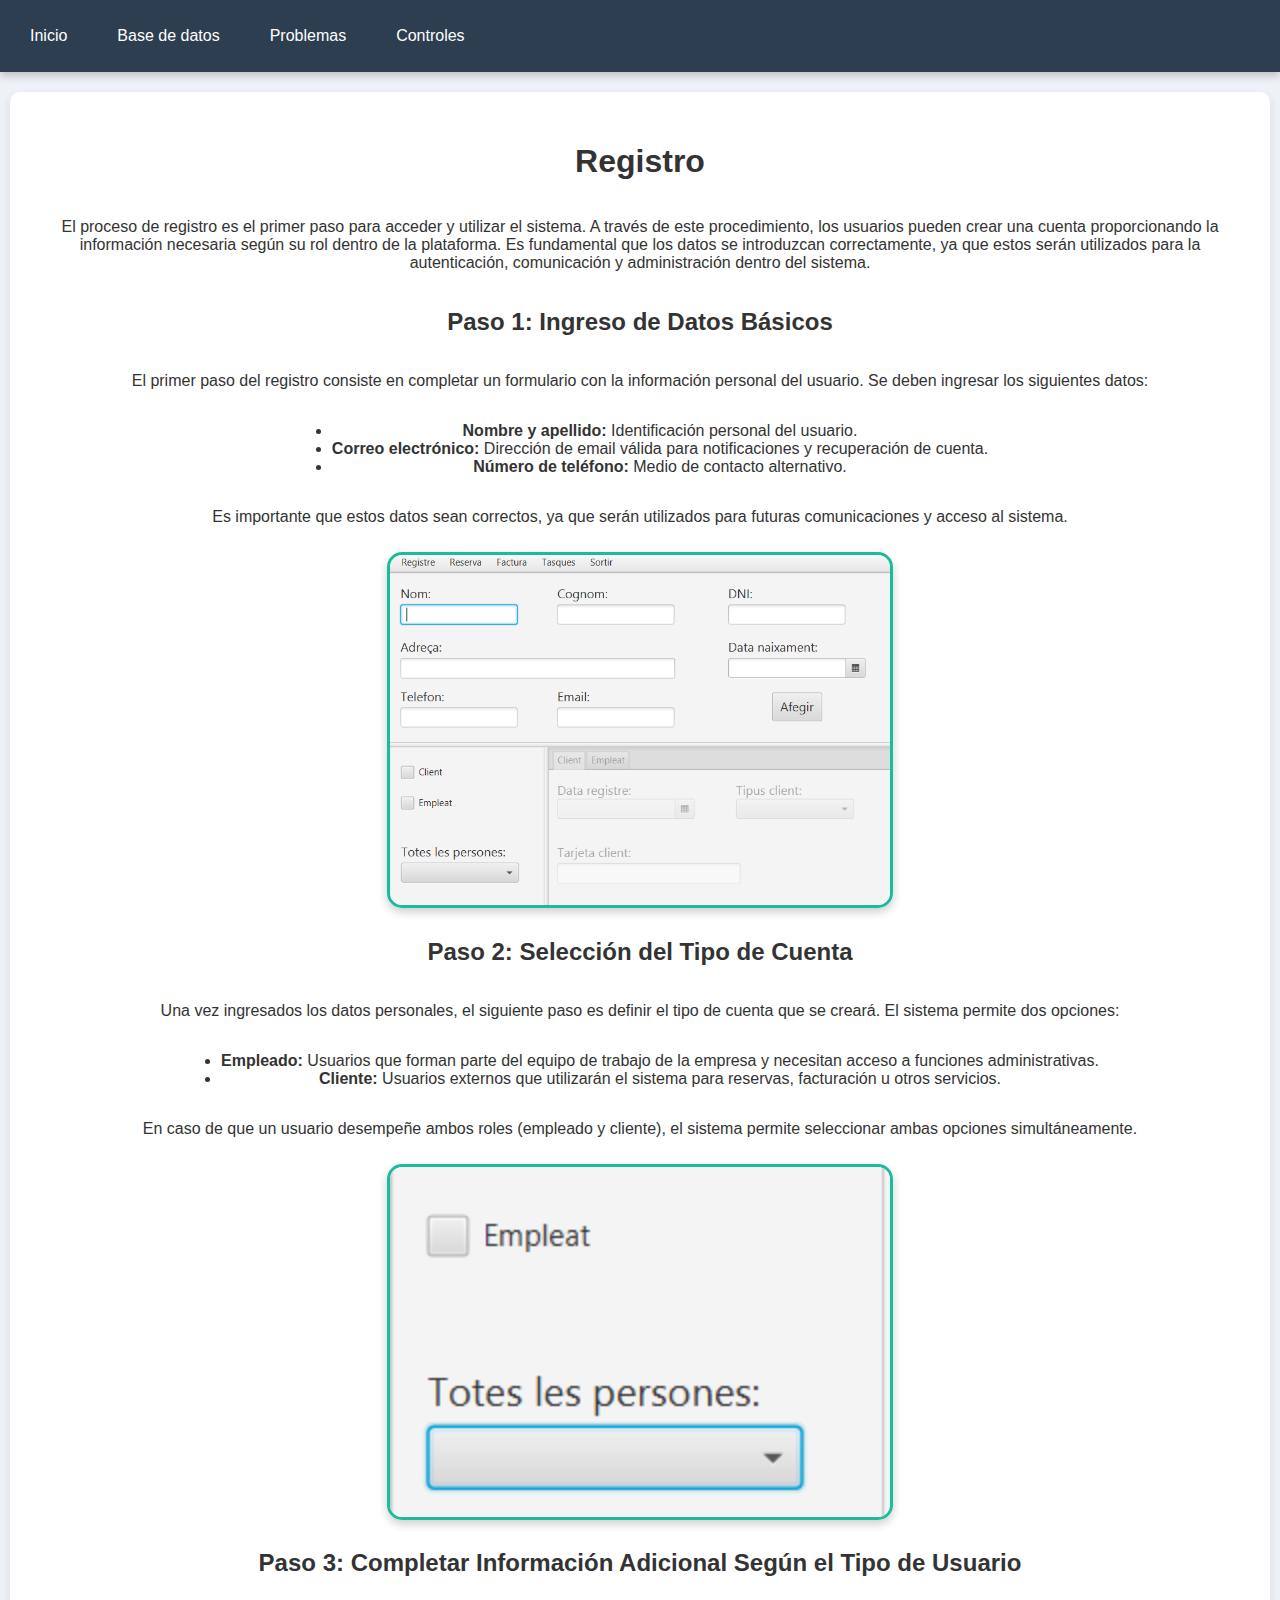
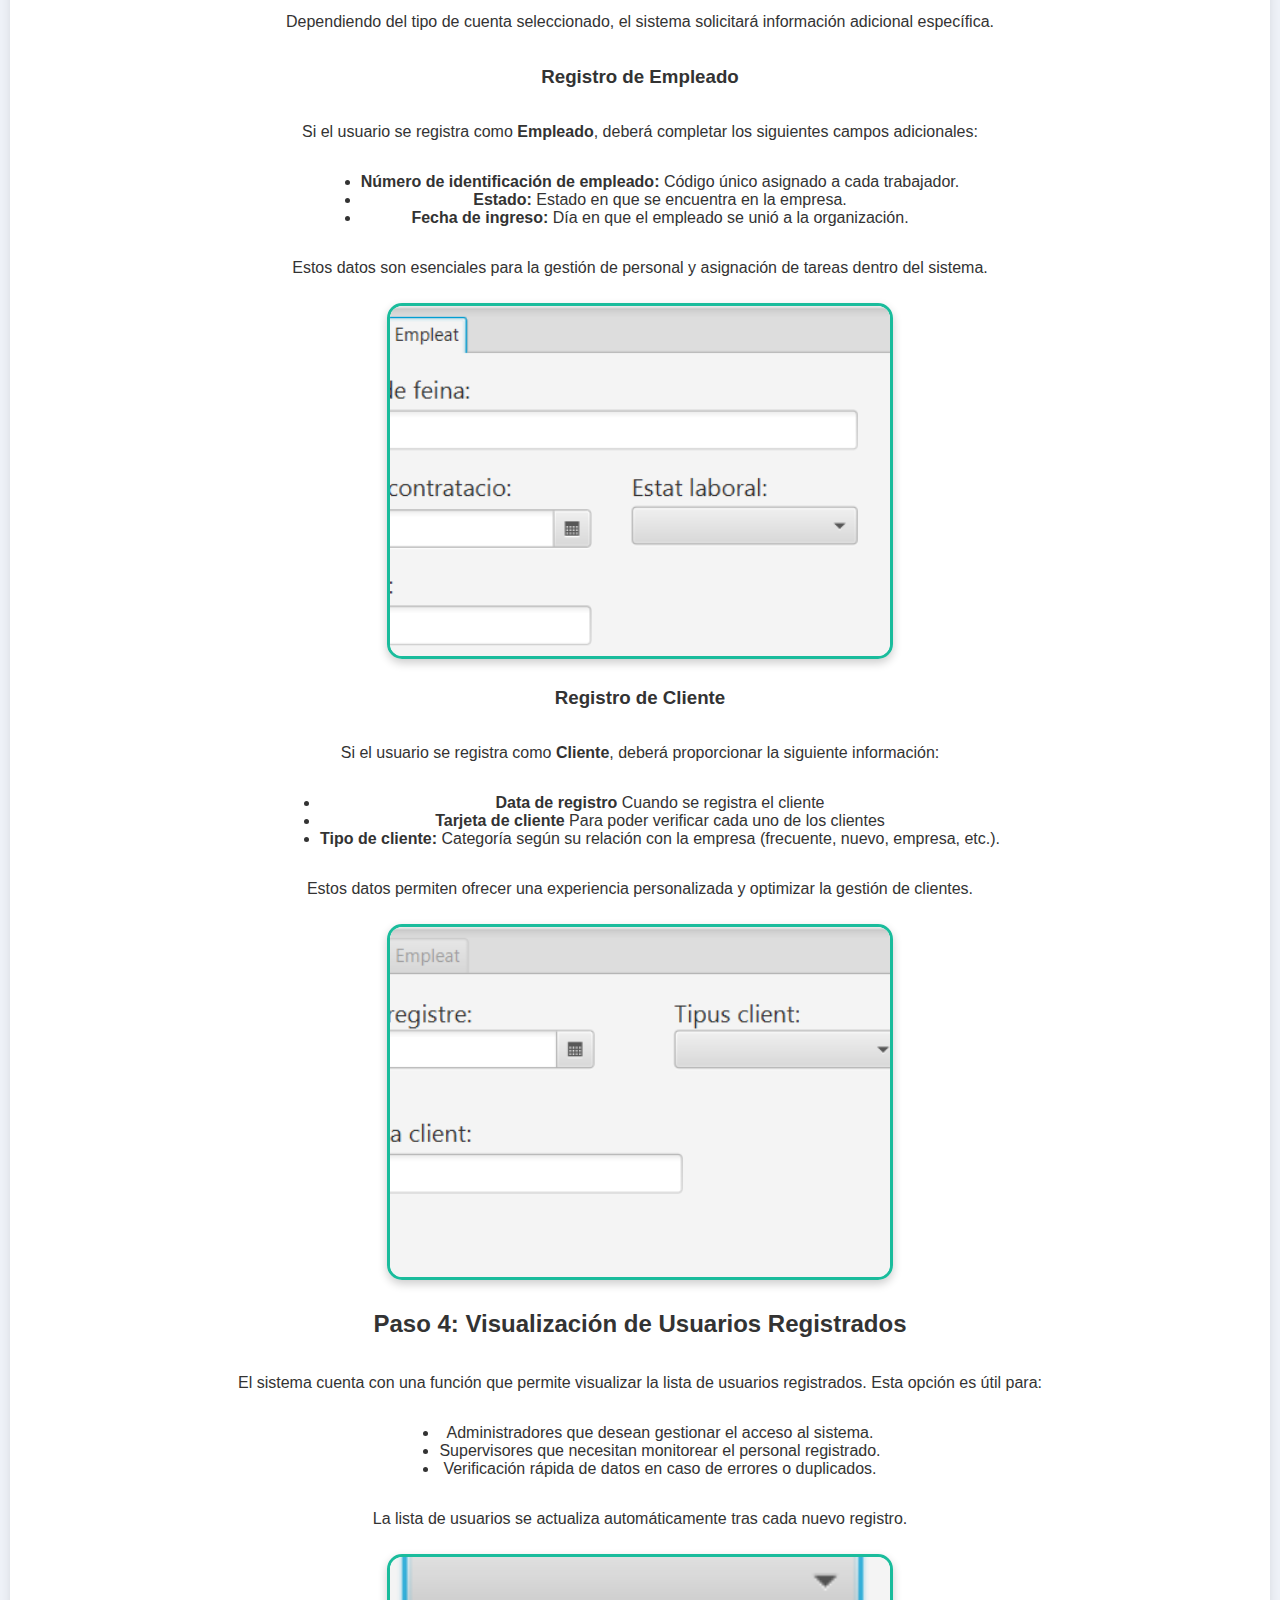
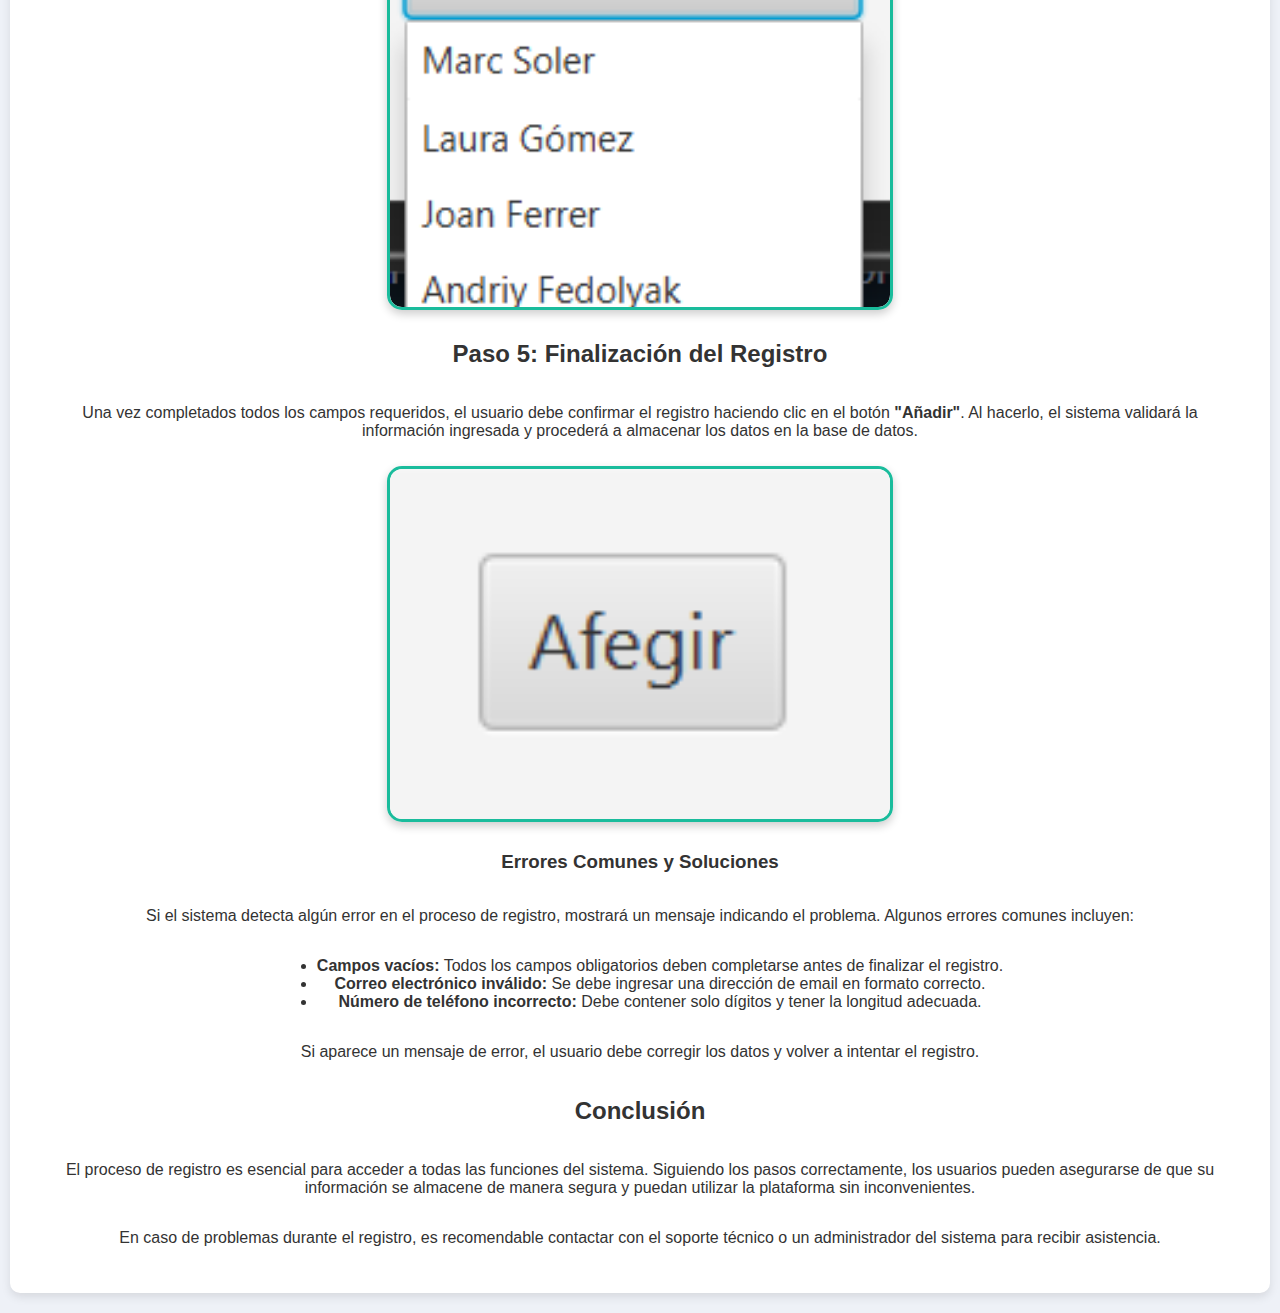
==== control1.html @ 5a4e7522 "Add files via upload" ====
<!DOCTYPE html>
<html lang="es">
<head>
    <meta charset="UTF-8">
    <meta name="viewport" content="width=device-width, initial-scale=1.0">
    <title>Registro</title>
    <link rel="stylesheet" href="styles.css">
</head>
<body>
    <nav>
        <ul class="menu">
            <li><a href="index.html">Inicio</a></li>
            <li><a href="base_de_datos.html">Base de datos</a></li>
            <li><a href="problemas.html">Problemas</a></li>
            <li>
                <a href="#">Controles</a>
                <ul class="submenu">
                    <li><a href="control2.html">Reserva</a></li>
                    <li><a href="control3.html">Factura</a></li>
                    <li><a href="control4.html">Crear Tarea</a></li>
                    <li><a href="control5.html">Modificar Tarea</a></li>
                </ul>
            </li>
        </ul>
    </nav>
    <div class="container">
        <h1>Registro</h1>
        <p>El proceso de registro es el primer paso para acceder y utilizar el sistema. A través de este procedimiento, los usuarios pueden crear una cuenta proporcionando la información necesaria según su rol dentro de la plataforma. Es fundamental que los datos se introduzcan correctamente, ya que estos serán utilizados para la autenticación, comunicación y administración dentro del sistema.</p>

        <h2>Paso 1: Ingreso de Datos Básicos</h2>
        <p>El primer paso del registro consiste en completar un formulario con la información personal del usuario. Se deben ingresar los siguientes datos:</p>
        <ul>
            <li><strong>Nombre y apellido:</strong> Identificación personal del usuario.</li>
            <li><strong>Correo electrónico:</strong> Dirección de email válida para notificaciones y recuperación de cuenta.</li>
            <li><strong>Número de teléfono:</strong> Medio de contacto alternativo.</li>
        </ul>
        <p>Es importante que estos datos sean correctos, ya que serán utilizados para futuras comunicaciones y acceso al sistema.</p>
        <div class="image-frame">
            <img src="Imagen/registro1.png" alt="Formulario de registro inicial">
        </div>

        <h2>Paso 2: Selección del Tipo de Cuenta</h2>
        <p>Una vez ingresados los datos personales, el siguiente paso es definir el tipo de cuenta que se creará. El sistema permite dos opciones:</p>
        <ul>
            <li><strong>Empleado:</strong> Usuarios que forman parte del equipo de trabajo de la empresa y necesitan acceso a funciones administrativas.</li>
            <li><strong>Cliente:</strong> Usuarios externos que utilizarán el sistema para reservas, facturación u otros servicios.</li>
        </ul>
        <p>En caso de que un usuario desempeñe ambos roles (empleado y cliente), el sistema permite seleccionar ambas opciones simultáneamente.</p>
        <div class="image-frame">
            <img src="Imagen/registro2.png" alt="Selección de tipo de cuenta">
        </div>

        <h2>Paso 3: Completar Información Adicional Según el Tipo de Usuario</h2>
        <p>Dependiendo del tipo de cuenta seleccionado, el sistema solicitará información adicional específica.</p>

        <h3>Registro de Empleado</h3>
        <p>Si el usuario se registra como <strong>Empleado</strong>, deberá completar los siguientes campos adicionales:</p>
        <ul>
            <li><strong>Número de identificación de empleado:</strong> Código único asignado a cada trabajador.</li>
            <li><strong>Estado:</strong> Estado en que se encuentra en la empresa.</li>
            <li><strong>Fecha de ingreso:</strong> Día en que el empleado se unió a la organización.</li>
        </ul>
        <p>Estos datos son esenciales para la gestión de personal y asignación de tareas dentro del sistema.</p>
        <div class="image-frame">
            <img src="Imagen/registro4.png" alt="Formulario de registro para empleados">
        </div>

        <h3>Registro de Cliente</h3>
        <p>Si el usuario se registra como <strong>Cliente</strong>, deberá proporcionar la siguiente información:</p>
        <ul>
            <li><strong>Data de registro</strong> Cuando se registra el cliente</li>
            <li><strong>Tarjeta de cliente</strong> Para poder verificar cada uno de los clientes</li>
            <li><strong>Tipo de cliente:</strong> Categoría según su relación con la empresa (frecuente, nuevo, empresa, etc.).</li>
        </ul>
        <p>Estos datos permiten ofrecer una experiencia personalizada y optimizar la gestión de clientes.</p>
        <div class="image-frame">
            <img src="Imagen/registro3.png" alt="Formulario de registro para clientes">
        </div>

        <h2>Paso 4: Visualización de Usuarios Registrados</h2>
        <p>El sistema cuenta con una función que permite visualizar la lista de usuarios registrados. Esta opción es útil para:</p>
        <ul>
            <li>Administradores que desean gestionar el acceso al sistema.</li>
            <li>Supervisores que necesitan monitorear el personal registrado.</li>
            <li>Verificación rápida de datos en caso de errores o duplicados.</li>
        </ul>
        <p>La lista de usuarios se actualiza automáticamente tras cada nuevo registro.</p>
        <div class="image-frame">
            <img src="Imagen/registro5.png" alt="Lista de usuarios registrados">
        </div>

        <h2>Paso 5: Finalización del Registro</h2>
        <p>Una vez completados todos los campos requeridos, el usuario debe confirmar el registro haciendo clic en el botón <strong>"Añadir"</strong>. Al hacerlo, el sistema validará la información ingresada y procederá a almacenar los datos en la base de datos.</p>
        <div class="image-frame">
            <img src="Imagen/registro6.png" alt="Botón de finalización del registro">
        </div>

        <h3>Errores Comunes y Soluciones</h3>
        <p>Si el sistema detecta algún error en el proceso de registro, mostrará un mensaje indicando el problema. Algunos errores comunes incluyen:</p>
        <ul>
            <li><strong>Campos vacíos:</strong> Todos los campos obligatorios deben completarse antes de finalizar el registro.</li>
            <li><strong>Correo electrónico inválido:</strong> Se debe ingresar una dirección de email en formato correcto.</li>
            <li><strong>Número de teléfono incorrecto:</strong> Debe contener solo dígitos y tener la longitud adecuada.</li>
        </ul>
        <p>Si aparece un mensaje de error, el usuario debe corregir los datos y volver a intentar el registro.</p>

        <h2>Conclusión</h2>
        <p>El proceso de registro es esencial para acceder a todas las funciones del sistema. Siguiendo los pasos correctamente, los usuarios pueden asegurarse de que su información se almacene de manera segura y puedan utilizar la plataforma sin inconvenientes.</p>
        <p>En caso de problemas durante el registro, es recomendable contactar con el soporte técnico o un administrador del sistema para recibir asistencia.</p>
    </div>
</body>
</html>
---- styles.css ----
body {
    font-family: Arial, sans-serif;
    margin: 0;
    padding: 0;
    background-color: #eef1f7;
    color: #333;
}

nav {
    background-color: #2c3e50;
    padding: 15px;
    box-shadow: 0px 4px 8px rgba(0, 0, 0, 0.2);
}

.menu {
    list-style: none;
    padding: 0;
    margin: 0;
    display: flex;
}

.menu > li {
    position: relative;
    margin-right: 20px;
}

.menu > li > a {
    color: white;
    text-decoration: none;
    padding: 12px 15px;
    display: block;
    transition: background 0.3s ease, border-radius 0.3s ease;
    border-radius: 5px;
}

.menu > li > a:hover {
    background: #1abc9c;
    border-radius: 10px;
}

.submenu {
    display: none;
    position: absolute;
    top: 100%;
    left: 0;
    background: #34495e;
    list-style: none;
    padding: 0;
    margin: 0;
    border-radius: 5px;
    box-shadow: 0px 4px 8px rgba(0, 0, 0, 0.2);
}

.submenu li {
    width: 180px;
}

.submenu li a {
    color: white;
    text-decoration: none;
    padding: 12px;
    display: block;
    transition: background 0.3s ease;
}

.submenu li a:hover {
    background: #1abc9c;
}

.menu > li:hover .submenu {
    display: block;
}

.container {
    padding: 30px;
    max-width: 1200px;
    margin: 20px auto;
    background: white;
    border-radius: 10px;
    box-shadow: 0px 4px 10px rgba(0, 0, 0, 0.1);
    display: flex;
    flex-direction: column;
    align-items: center;
    text-align: center;
}

.image-frame {
    width: 500px;
    height: 350px;
    overflow: hidden;
    display: flex;
    justify-content: center;
    align-items: center;
    border: 3px solid #1abc9c;
    border-radius: 15px;
    box-shadow: 0px 4px 10px rgba(0, 0, 0, 0.2);
    transition: transform 0.3s ease;
    margin: 10px auto;
}

.image-frame:hover {
    transform: scale(1.05);
}

.image-frame img {
    width: 100%;
    height: 100%;
    object-fit: cover;
    border-radius: 12px;
}
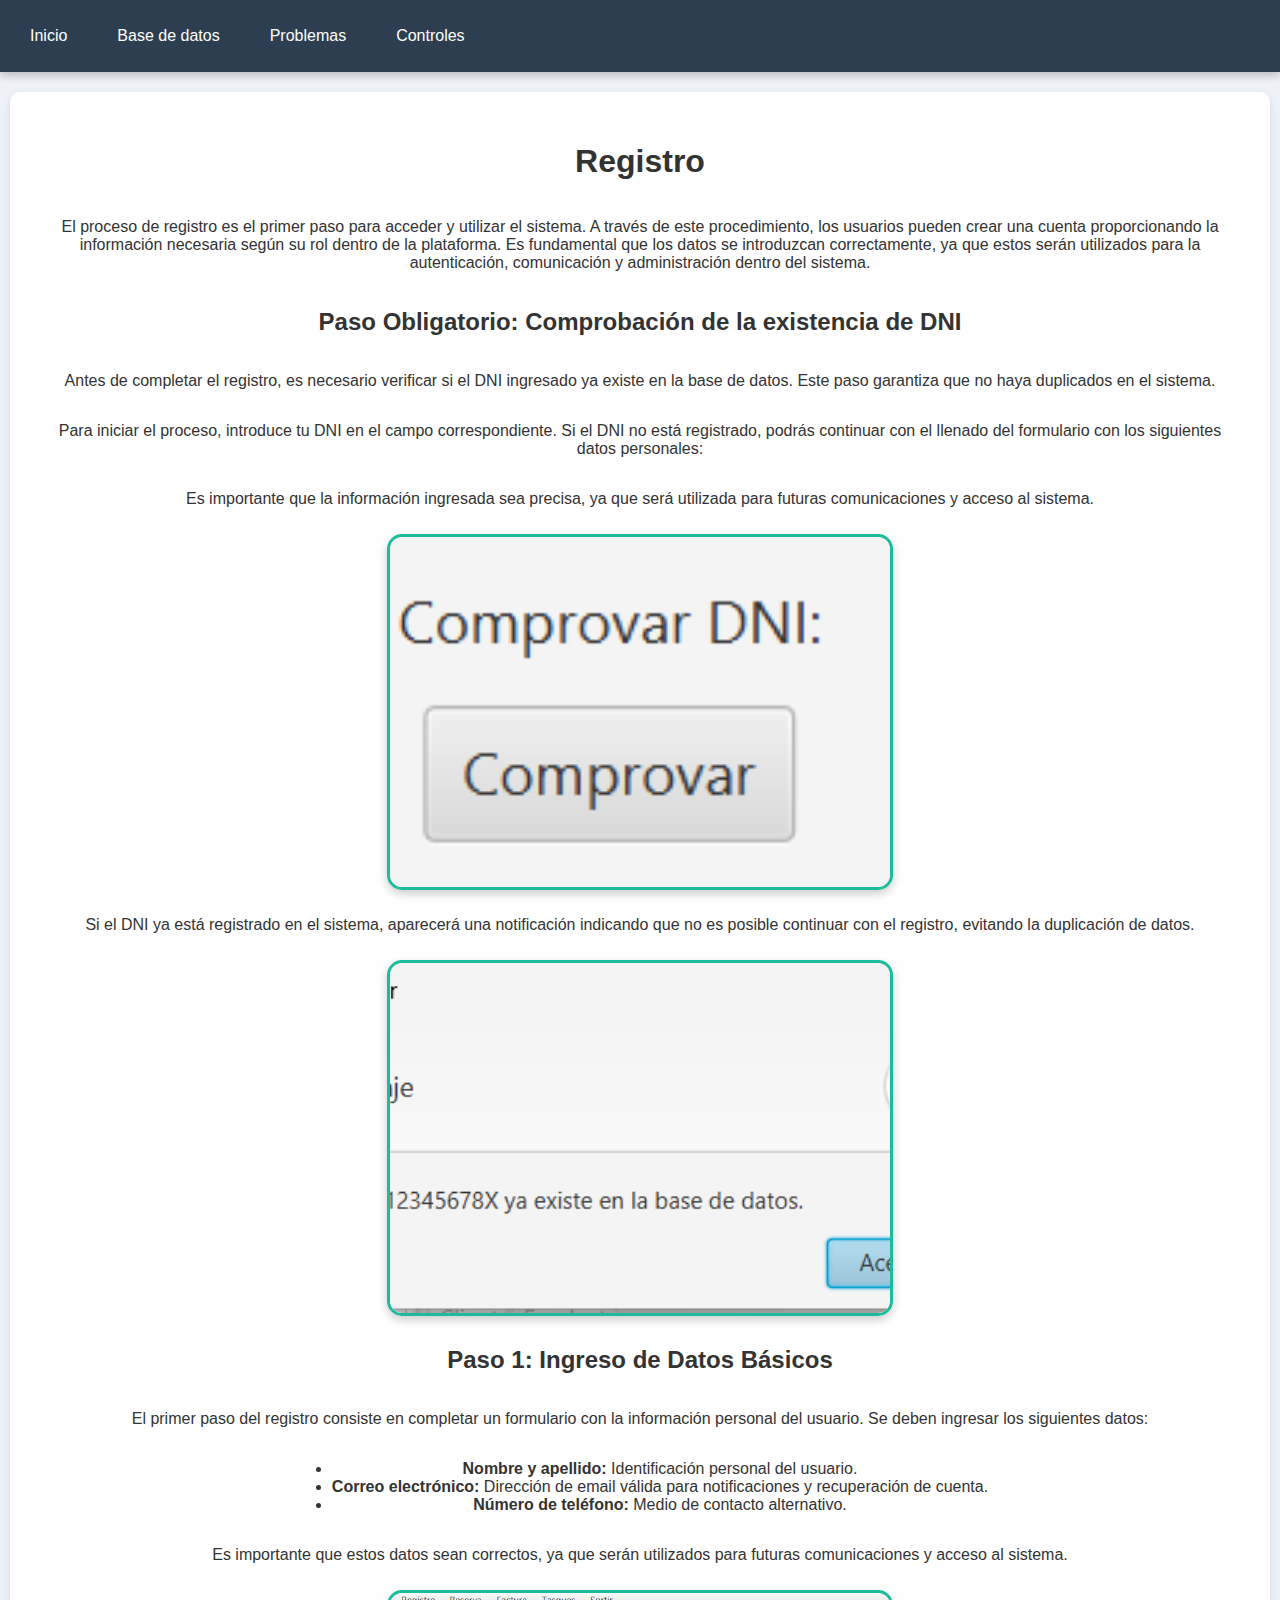
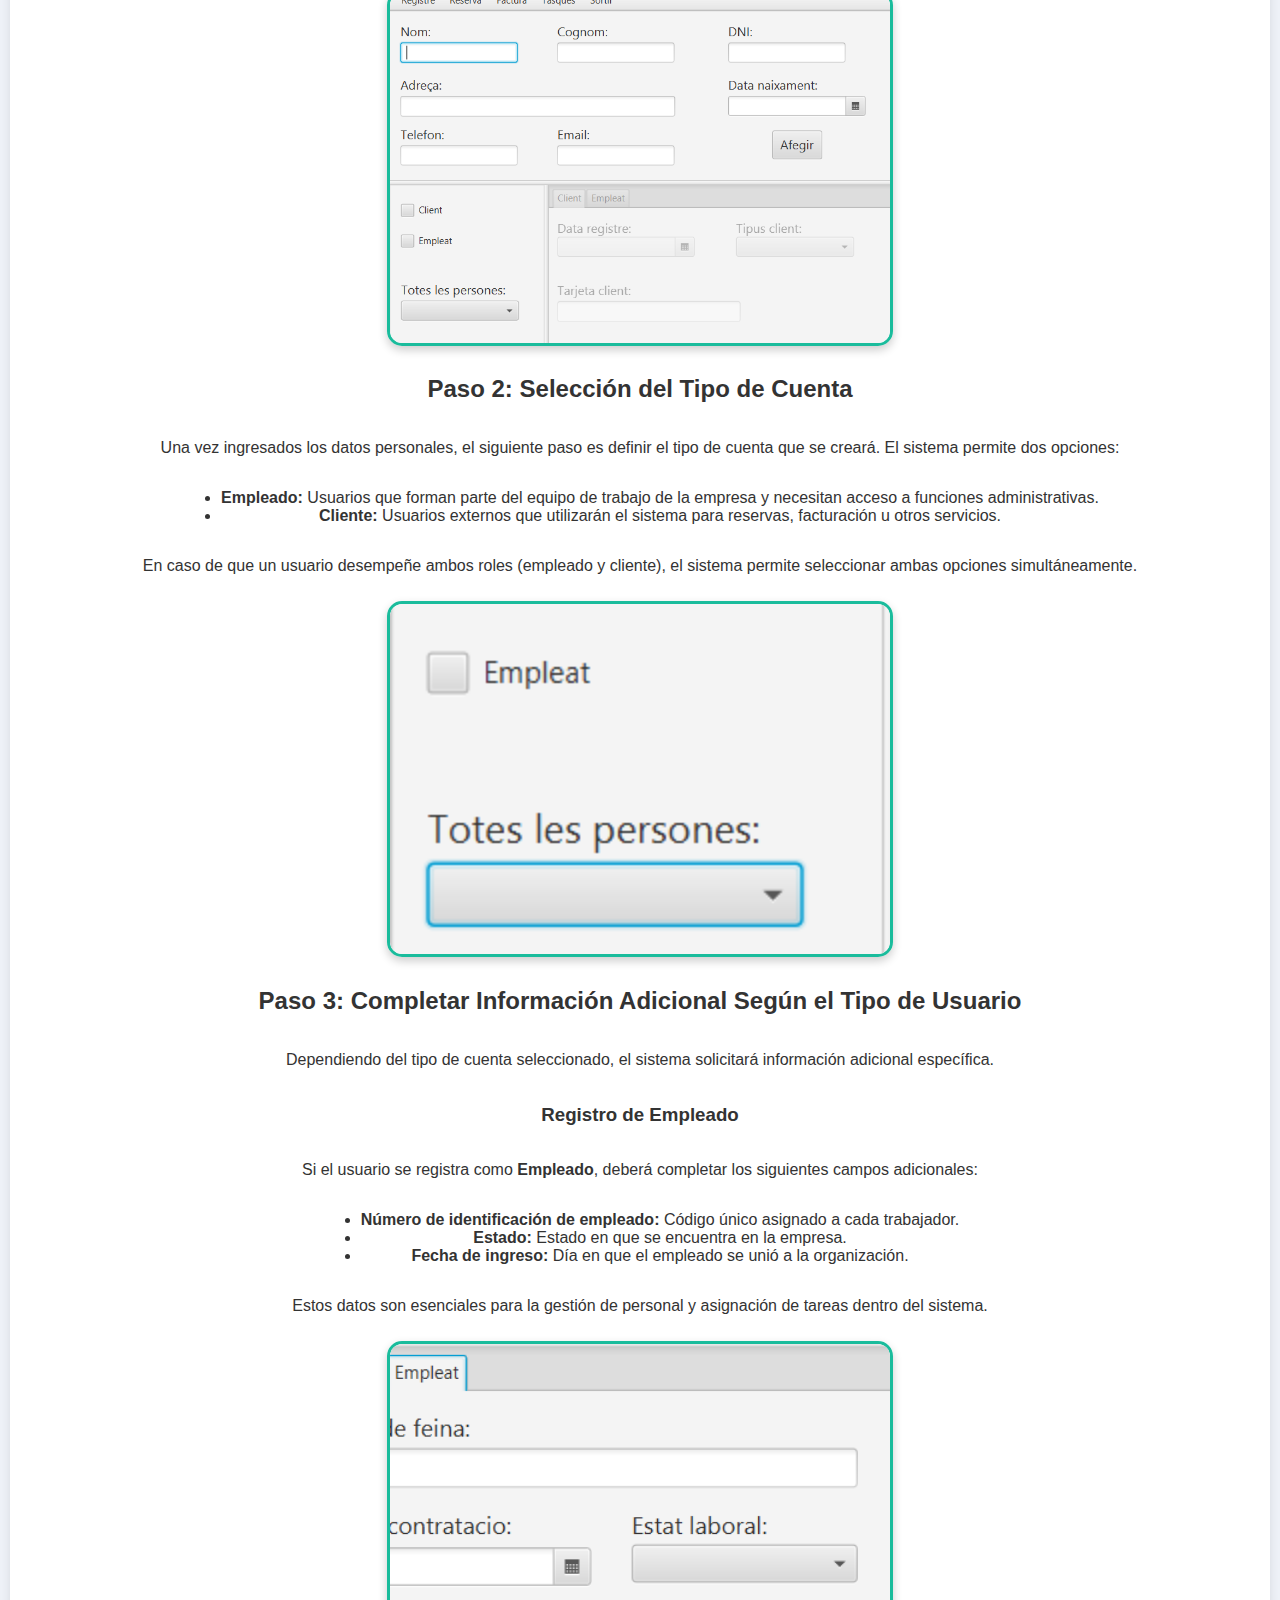
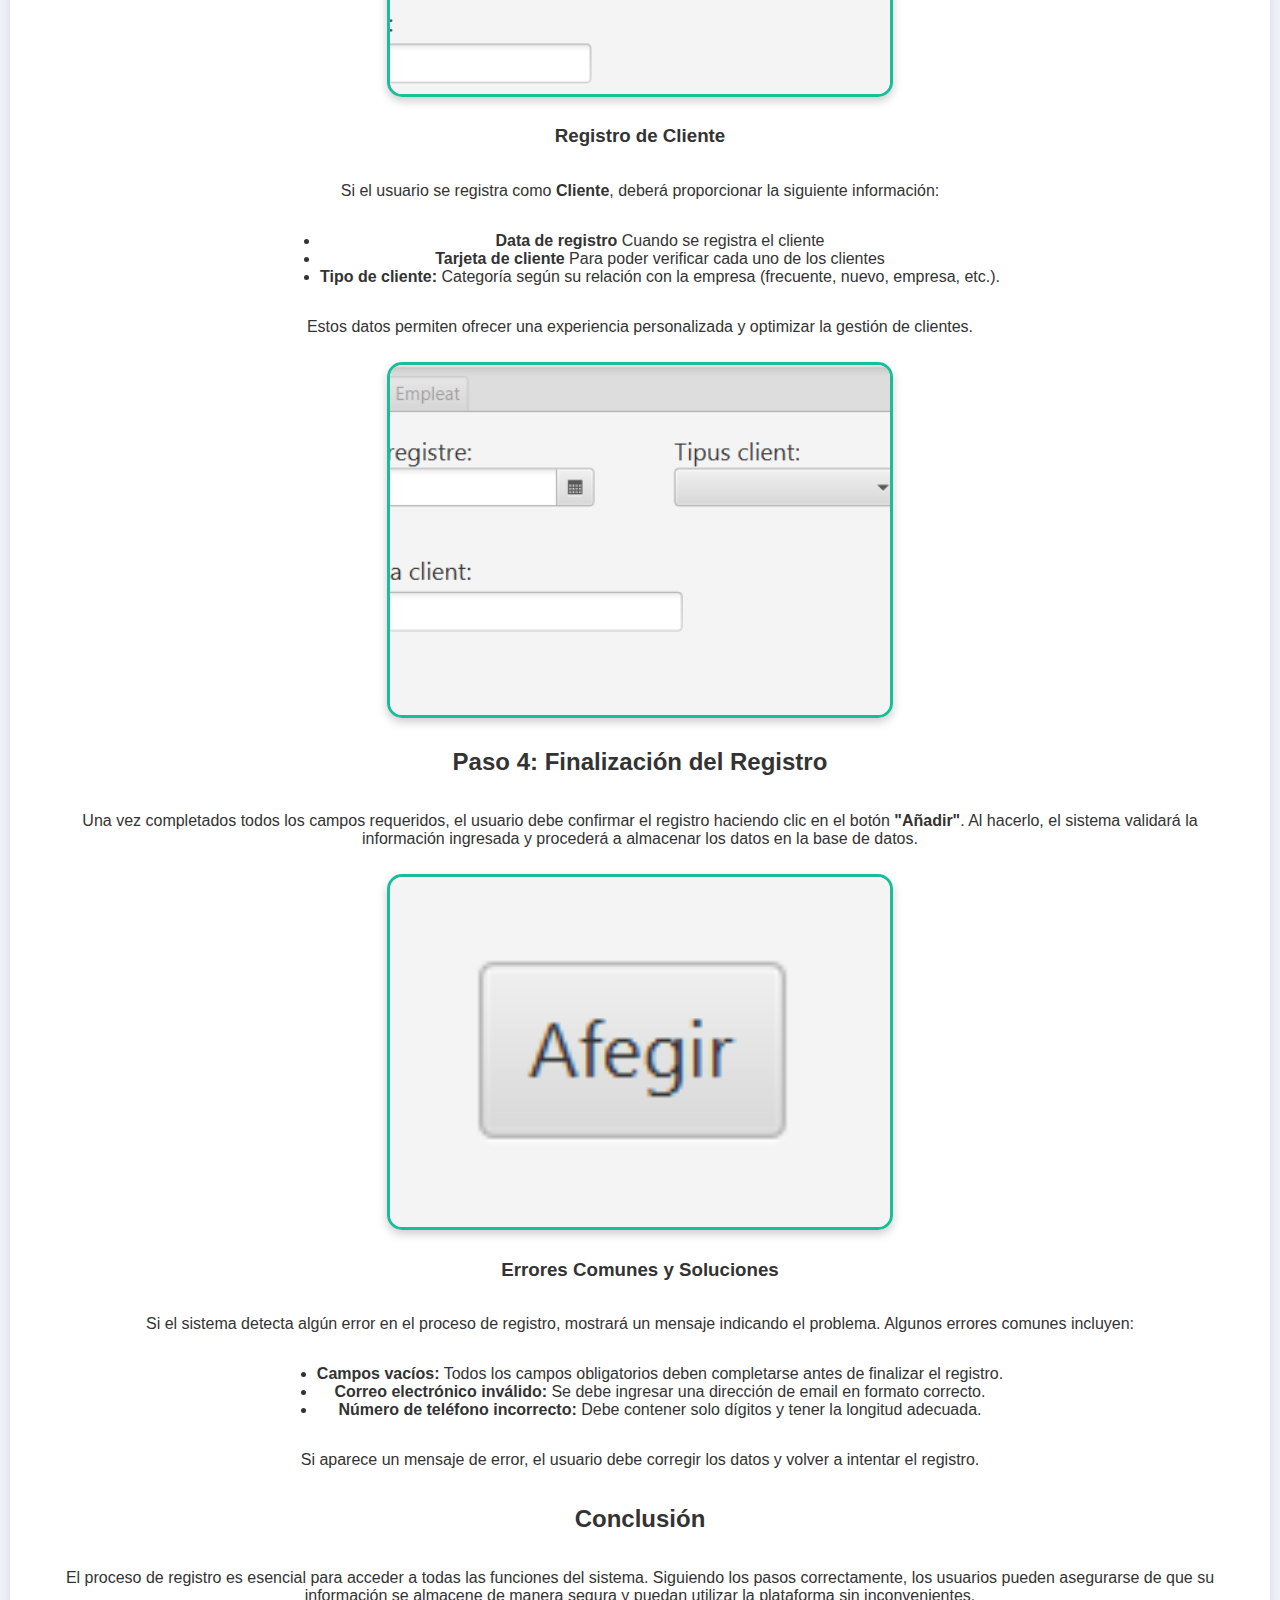
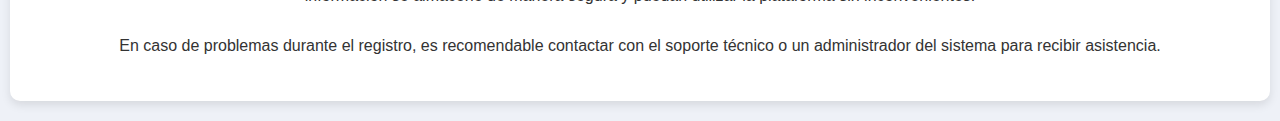
==== commit 9fdbe82c: "Add files via upload" ====
--- a/control1.html
+++ b/control1.html
@@ -1,11 +1,13 @@
 <!DOCTYPE html>
 <html lang="es">
+
 <head>
     <meta charset="UTF-8">
     <meta name="viewport" content="width=device-width, initial-scale=1.0">
     <title>Registro</title>
     <link rel="stylesheet" href="styles.css">
 </head>
+
 <body>
     <nav>
         <ul class="menu">
@@ -25,27 +27,54 @@
     </nav>
     <div class="container">
         <h1>Registro</h1>
-        <p>El proceso de registro es el primer paso para acceder y utilizar el sistema. A través de este procedimiento, los usuarios pueden crear una cuenta proporcionando la información necesaria según su rol dentro de la plataforma. Es fundamental que los datos se introduzcan correctamente, ya que estos serán utilizados para la autenticación, comunicación y administración dentro del sistema.</p>
+        <p>El proceso de registro es el primer paso para acceder y utilizar el sistema. A través de este procedimiento,
+            los usuarios pueden crear una cuenta proporcionando la información necesaria según su rol dentro de la
+            plataforma. Es fundamental que los datos se introduzcan correctamente, ya que estos serán utilizados para la
+            autenticación, comunicación y administración dentro del sistema.</p>
+
+        <h2>Paso Obligatorio: Comprobación de la existencia de DNI</h2>
+        <p>Antes de completar el registro, es necesario verificar si el DNI ingresado ya existe en la base de datos.
+            Este paso garantiza que no haya duplicados en el sistema.</p>
+        <p>Para iniciar el proceso, introduce tu DNI en el campo correspondiente. Si el DNI no está registrado, podrás
+            continuar con el llenado del formulario con los siguientes datos personales:</p>
+        <p>Es importante que la información ingresada sea precisa, ya que será utilizada para futuras comunicaciones y
+            acceso al sistema.</p>
+        <div class="image-frame">
+            <img src="Imagen/registro7.png" alt="Formulario de registro inicial">
+        </div>
+        <p>Si el DNI ya está registrado en el sistema, aparecerá una notificación indicando que no es posible continuar
+            con el registro, evitando la duplicación de datos.</p>
+        <div class="image-frame">
+            <img src="Imagen/registro8.png" alt="Mensaje de DNI ya registrado">
+        </div>
+
 
         <h2>Paso 1: Ingreso de Datos Básicos</h2>
-        <p>El primer paso del registro consiste en completar un formulario con la información personal del usuario. Se deben ingresar los siguientes datos:</p>
+        <p>El primer paso del registro consiste en completar un formulario con la información personal del usuario. Se
+            deben ingresar los siguientes datos:</p>
         <ul>
             <li><strong>Nombre y apellido:</strong> Identificación personal del usuario.</li>
-            <li><strong>Correo electrónico:</strong> Dirección de email válida para notificaciones y recuperación de cuenta.</li>
+            <li><strong>Correo electrónico:</strong> Dirección de email válida para notificaciones y recuperación de
+                cuenta.</li>
             <li><strong>Número de teléfono:</strong> Medio de contacto alternativo.</li>
         </ul>
-        <p>Es importante que estos datos sean correctos, ya que serán utilizados para futuras comunicaciones y acceso al sistema.</p>
+        <p>Es importante que estos datos sean correctos, ya que serán utilizados para futuras comunicaciones y acceso al
+            sistema.</p>
         <div class="image-frame">
             <img src="Imagen/registro1.png" alt="Formulario de registro inicial">
         </div>
 
         <h2>Paso 2: Selección del Tipo de Cuenta</h2>
-        <p>Una vez ingresados los datos personales, el siguiente paso es definir el tipo de cuenta que se creará. El sistema permite dos opciones:</p>
+        <p>Una vez ingresados los datos personales, el siguiente paso es definir el tipo de cuenta que se creará. El
+            sistema permite dos opciones:</p>
         <ul>
-            <li><strong>Empleado:</strong> Usuarios que forman parte del equipo de trabajo de la empresa y necesitan acceso a funciones administrativas.</li>
-            <li><strong>Cliente:</strong> Usuarios externos que utilizarán el sistema para reservas, facturación u otros servicios.</li>
+            <li><strong>Empleado:</strong> Usuarios que forman parte del equipo de trabajo de la empresa y necesitan
+                acceso a funciones administrativas.</li>
+            <li><strong>Cliente:</strong> Usuarios externos que utilizarán el sistema para reservas, facturación u otros
+                servicios.</li>
         </ul>
-        <p>En caso de que un usuario desempeñe ambos roles (empleado y cliente), el sistema permite seleccionar ambas opciones simultáneamente.</p>
+        <p>En caso de que un usuario desempeñe ambos roles (empleado y cliente), el sistema permite seleccionar ambas
+            opciones simultáneamente.</p>
         <div class="image-frame">
             <img src="Imagen/registro2.png" alt="Selección de tipo de cuenta">
         </div>
@@ -54,7 +83,8 @@
         <p>Dependiendo del tipo de cuenta seleccionado, el sistema solicitará información adicional específica.</p>
 
         <h3>Registro de Empleado</h3>
-        <p>Si el usuario se registra como <strong>Empleado</strong>, deberá completar los siguientes campos adicionales:</p>
+        <p>Si el usuario se registra como <strong>Empleado</strong>, deberá completar los siguientes campos adicionales:
+        </p>
         <ul>
             <li><strong>Número de identificación de empleado:</strong> Código único asignado a cada trabajador.</li>
             <li><strong>Estado:</strong> Estado en que se encuentra en la empresa.</li>
@@ -70,43 +100,42 @@
         <ul>
             <li><strong>Data de registro</strong> Cuando se registra el cliente</li>
             <li><strong>Tarjeta de cliente</strong> Para poder verificar cada uno de los clientes</li>
-            <li><strong>Tipo de cliente:</strong> Categoría según su relación con la empresa (frecuente, nuevo, empresa, etc.).</li>
+            <li><strong>Tipo de cliente:</strong> Categoría según su relación con la empresa (frecuente, nuevo, empresa,
+                etc.).</li>
         </ul>
         <p>Estos datos permiten ofrecer una experiencia personalizada y optimizar la gestión de clientes.</p>
         <div class="image-frame">
             <img src="Imagen/registro3.png" alt="Formulario de registro para clientes">
         </div>
-
-        <h2>Paso 4: Visualización de Usuarios Registrados</h2>
-        <p>El sistema cuenta con una función que permite visualizar la lista de usuarios registrados. Esta opción es útil para:</p>
-        <ul>
-            <li>Administradores que desean gestionar el acceso al sistema.</li>
-            <li>Supervisores que necesitan monitorear el personal registrado.</li>
-            <li>Verificación rápida de datos en caso de errores o duplicados.</li>
-        </ul>
-        <p>La lista de usuarios se actualiza automáticamente tras cada nuevo registro.</p>
-        <div class="image-frame">
-            <img src="Imagen/registro5.png" alt="Lista de usuarios registrados">
-        </div>
-
-        <h2>Paso 5: Finalización del Registro</h2>
-        <p>Una vez completados todos los campos requeridos, el usuario debe confirmar el registro haciendo clic en el botón <strong>"Añadir"</strong>. Al hacerlo, el sistema validará la información ingresada y procederá a almacenar los datos en la base de datos.</p>
+        
+        <h2>Paso 4: Finalización del Registro</h2>
+        <p>Una vez completados todos los campos requeridos, el usuario debe confirmar el registro haciendo clic en el
+            botón <strong>"Añadir"</strong>. Al hacerlo, el sistema validará la información ingresada y procederá a
+            almacenar los datos en la base de datos.</p>
         <div class="image-frame">
             <img src="Imagen/registro6.png" alt="Botón de finalización del registro">
         </div>
 
         <h3>Errores Comunes y Soluciones</h3>
-        <p>Si el sistema detecta algún error en el proceso de registro, mostrará un mensaje indicando el problema. Algunos errores comunes incluyen:</p>
+        <p>Si el sistema detecta algún error en el proceso de registro, mostrará un mensaje indicando el problema.
+            Algunos errores comunes incluyen:</p>
         <ul>
-            <li><strong>Campos vacíos:</strong> Todos los campos obligatorios deben completarse antes de finalizar el registro.</li>
-            <li><strong>Correo electrónico inválido:</strong> Se debe ingresar una dirección de email en formato correcto.</li>
-            <li><strong>Número de teléfono incorrecto:</strong> Debe contener solo dígitos y tener la longitud adecuada.</li>
+            <li><strong>Campos vacíos:</strong> Todos los campos obligatorios deben completarse antes de finalizar el
+                registro.</li>
+            <li><strong>Correo electrónico inválido:</strong> Se debe ingresar una dirección de email en formato
+                correcto.</li>
+            <li><strong>Número de teléfono incorrecto:</strong> Debe contener solo dígitos y tener la longitud adecuada.
+            </li>
         </ul>
         <p>Si aparece un mensaje de error, el usuario debe corregir los datos y volver a intentar el registro.</p>
 
         <h2>Conclusión</h2>
-        <p>El proceso de registro es esencial para acceder a todas las funciones del sistema. Siguiendo los pasos correctamente, los usuarios pueden asegurarse de que su información se almacene de manera segura y puedan utilizar la plataforma sin inconvenientes.</p>
-        <p>En caso de problemas durante el registro, es recomendable contactar con el soporte técnico o un administrador del sistema para recibir asistencia.</p>
+        <p>El proceso de registro es esencial para acceder a todas las funciones del sistema. Siguiendo los pasos
+            correctamente, los usuarios pueden asegurarse de que su información se almacene de manera segura y puedan
+            utilizar la plataforma sin inconvenientes.</p>
+        <p>En caso de problemas durante el registro, es recomendable contactar con el soporte técnico o un administrador
+            del sistema para recibir asistencia.</p>
     </div>
 </body>
-</html>
+
+</html>